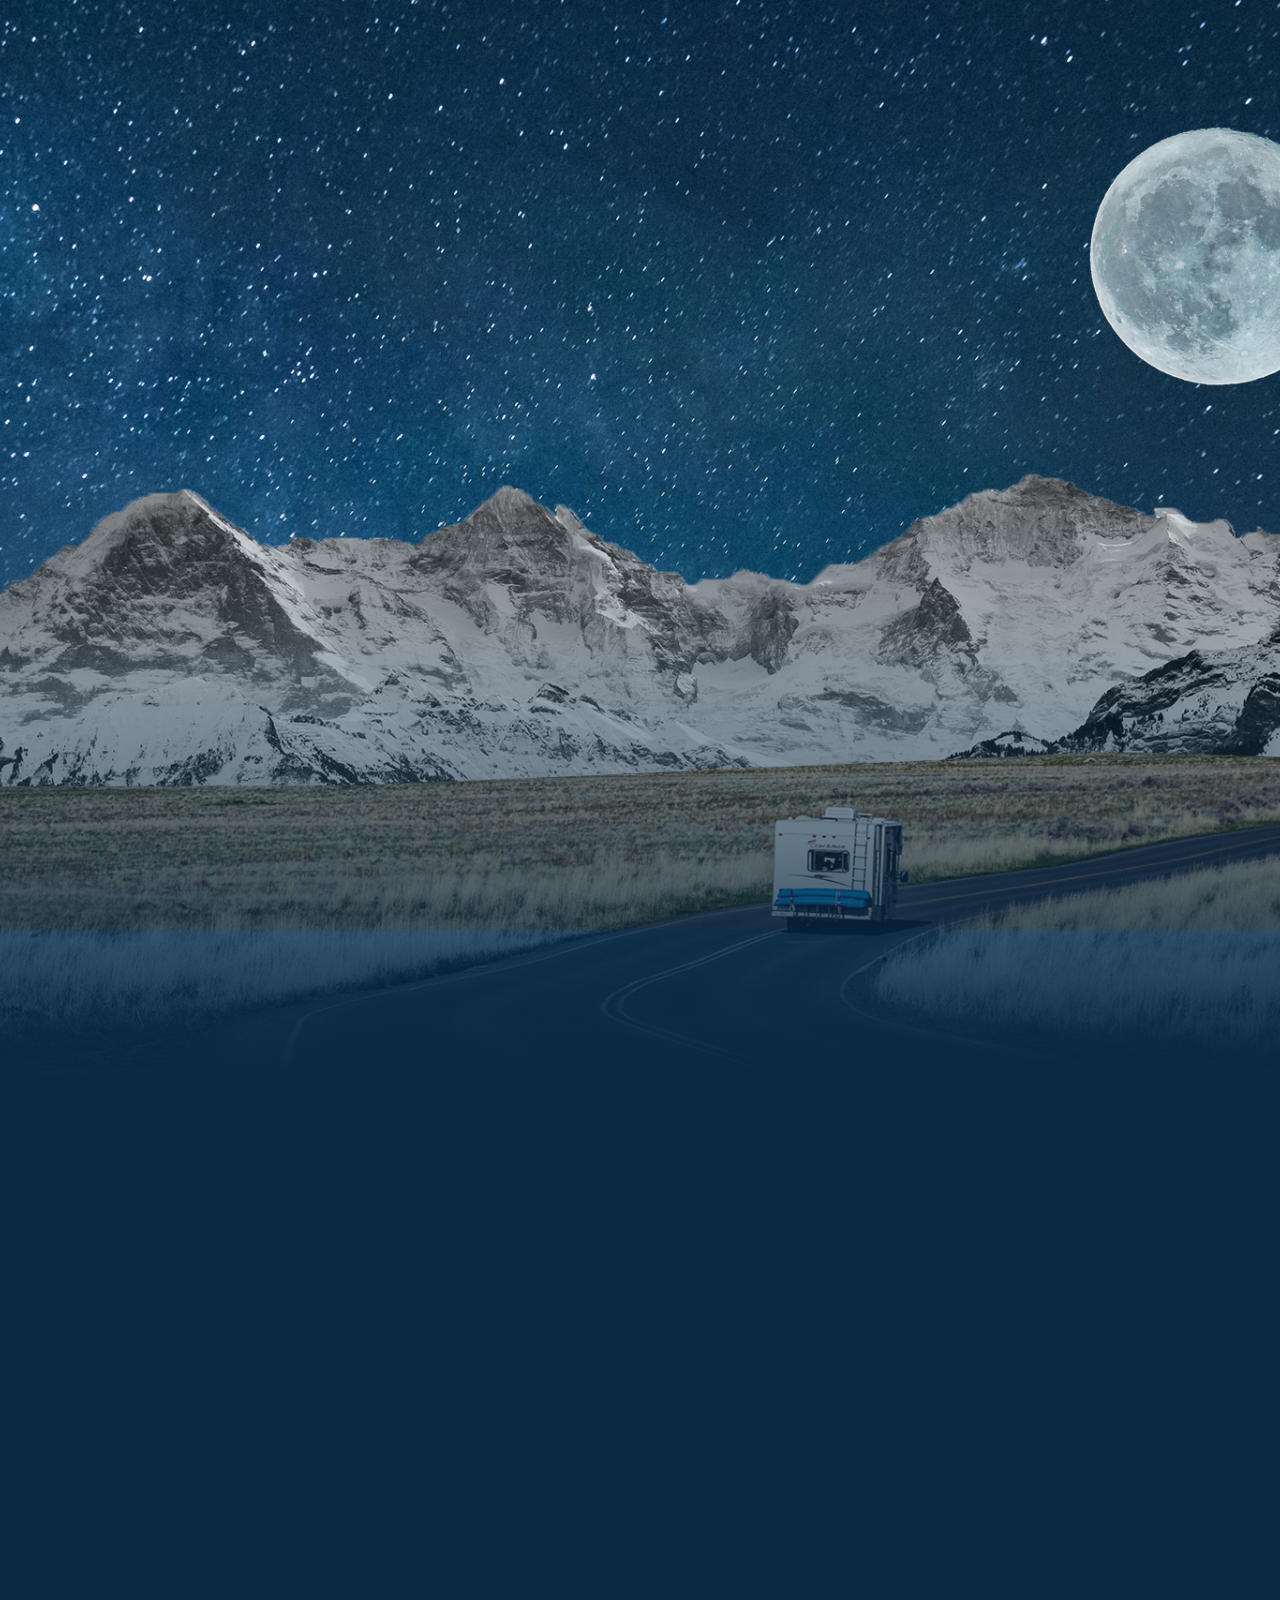
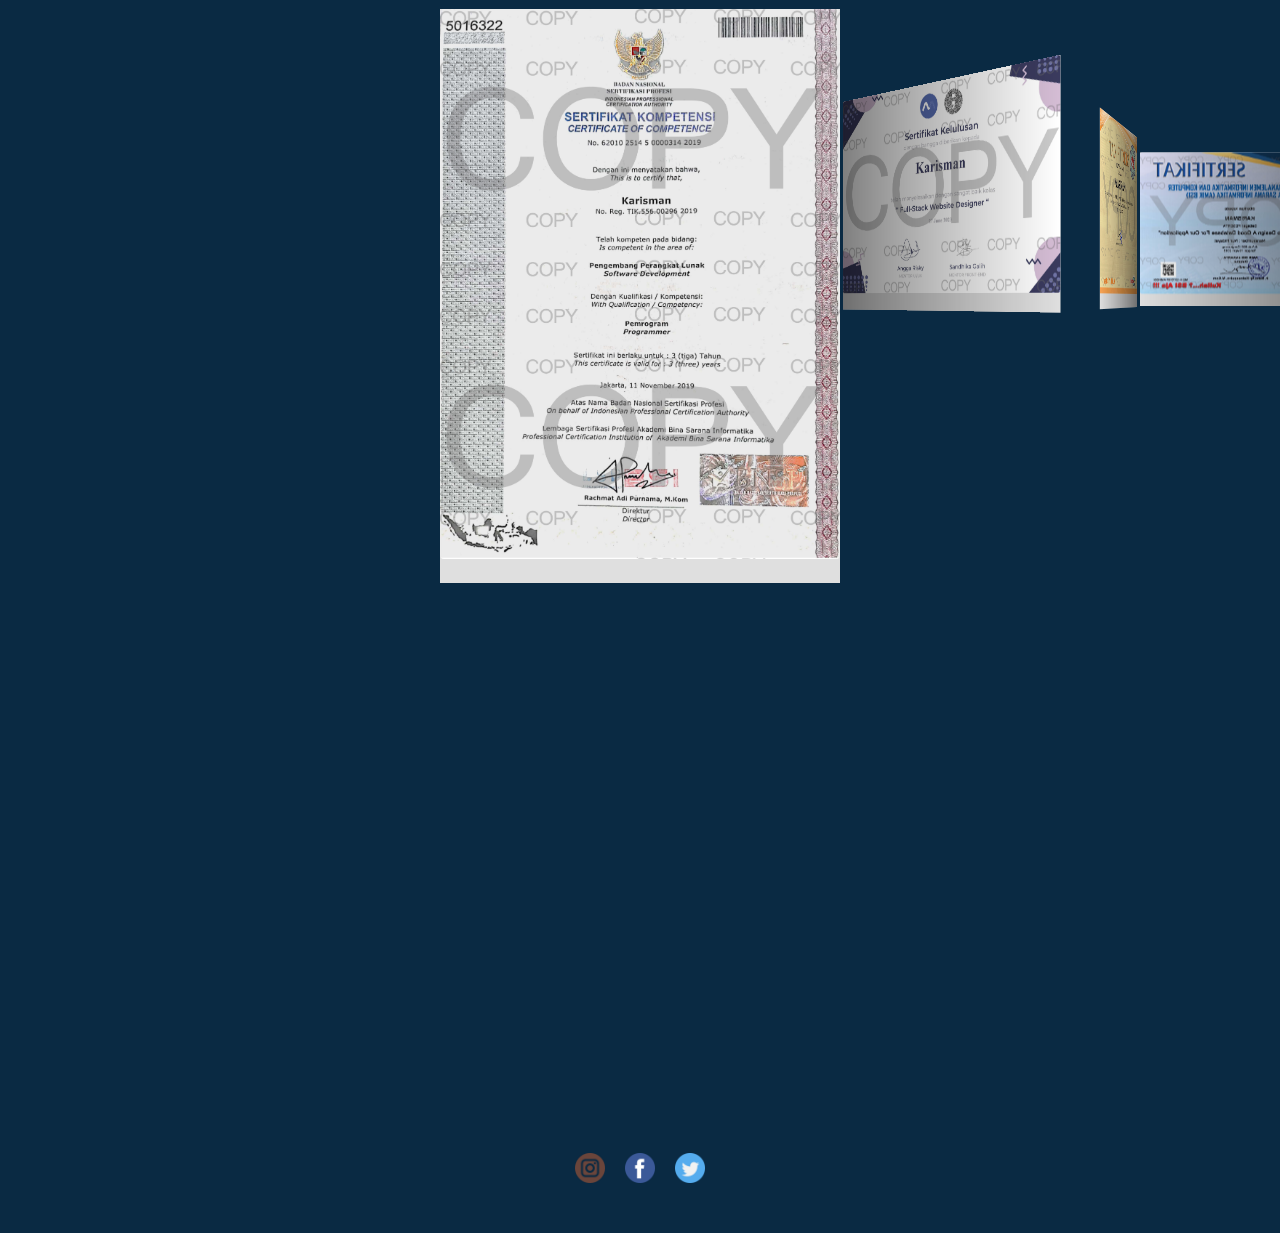
==== profile.html @ 60e14f86 "commit file pertamakali" ====
<!DOCTYPE html>
<html lang="en">

<head>
    <meta charset="UTF-8">
    <meta name="viewport" content="width=device-width, initial-scale=1, minimum-scale=1, maximum-scale=1">
    <meta name="viewport" content="width=device-width, initial-scale=1.0">
    <meta http-equiv="X-UA-Compatible" content="ie=edge">
    <link rel="stylesheet" type="text/css" href="assets/css/swiper.min.css">
    <link rel="stylesheet" type="text/css" href="assets/bootstrap/css/bootstrap.css">
    <link rel="stylesheet" type="text/css" href="assets/css/icon.css">


    <link rel="stylesheet" type="text/css" href="all.css">
    <title>Profile Karisman</title>
</head>

<body>
    <section>
        <div>
            <img src="assets/bg.jpg" id="bg">
            <img src="assets/moon.png" id="moon">
            <img src="assets/mountain.png" id="mountain">
            <img src="assets/road.png" id="road">
        </div>
    </section>
    <div class="content-profile">
        <ul class="nav">
            <li><a href="index.html">Home</a></li>
            <li><a href="profile.html" class="active">Profile</a></li>
            <li><a href="project.html">Blog</a></li>
            <li><a href="contact_us.html" >Contact Us</a></li>

        </ul>

    </div>
    <div class="container container-profile mt-5">
        <div class="row profile-row">
            <div class="col-12 text-white text-center">
                <h3>BIODATA</h3>
            </div>
            <div class="row mt-4 p-3 bg-light d-flex justify-content-center">
                <div class="col-5 col-sm-4 col-md-4 col-lg-3">
                    <figure class="figure">
                        <img src="assets/profile_2.bmp" class="img-fluid rounded">
                    </figure>
                </div>
                <div class="col-12 col-sm-8 col-md-8 col-lg-9">
                    <table class="table table-sm">
                        <tbody>
                            <tr>
                                <td>Nama</td>
                                <td>: KARISMAN</td>
                            </tr>
                            <tr>
                                <td>Gender</td>
                                <td>: Pria</td>
                            </tr>
                            <tr>
                                <td>Tempat/Tgl.Lahir</td>
                                <td>: Jakarta, 12 Maret 1997</td>
                            </tr>
                            <tr>
                                <td>Kewarganegaraan</td>
                                <td>: Indonesia</td>
                            </tr>
                            <tr>
                                <td>Agama</td>
                                <td>: Islam</td>
                            </tr>
                            <tr>
                                <td>Status</td>
                                <td>: Belum Menikah</td>
                            </tr>
                            <tr>
                                <td>Tinggi</td>
                                <td>: 165 cm</td>
                            </tr>
                            <tr>
                                <td>Alamat</td>
                                <td>: Jl. Palem II No.53 RT.006 RW.008 Petukangan Utara,
                                    Pesanggrahan,
                                    Jakarta Selatan.</td>
                            </tr>
                            <tr>
                                <td>No.Telepon</td>
                                <td>: 087765986995</td>
                            </tr>
                            <tr>
                                <td>Email</td>
                                <td>: karismankrauser@gmail.com</td>
                            </tr>
                        </tbody>
                    </table>
                </div>
                <div class="col-12 mt-5">
                    <h4>Pendidikan</h4>
                </div>
                <div class="col-12 col-lg-12">
                    <table class="table table-sm text-center">
                        <thead>
                            <th>No.</th>
                            <th>Tingkat</th>
                            <th>Nama Sekolah</th>
                            <th>Lokasi</th>
                            <th>Priode</th>
                            <th>Jurusan</th>
                        </thead>
                        <tbody>
                            <tr>
                                <td>1.</td>
                                <td>SDN </td>
                                <td>07 Pg </td>
                                <td>Jakarta</td>
                                <td>2003 s/d 2009</td>
                                <td><i class="fas fa-times text-danger"></i></td>
                            </tr>
                            <tr>
                                <td>2.</td>
                                <td>SMP</td>
                                <td>10 November</td>
                                <td>Jakarta</td>
                                <td>2009 s/d 2012</td>
                                <td><i class="fas fa-times text-danger"></i></td>
                            </tr>
                            <tr>
                                <td>3.</td>
                                <td>SMK</td>
                                <td>Media Informatika</td>
                                <td>Jakarta</td>
                                <td>2012 s/d 2015</td>
                                <td>Multimedia</td>
                            </tr>
                            <tr>
                                <td>4.</td>
                                <td>D1</td>
                                <td>Universitas Bina Sarana Informatika</td>
                                <td>Jakarta</td>
                                <td>2017 s/d 2020</td>
                                <td>Sistem Informasi</td>
                            </tr>
                        </tbody>
                    </table>
                </div>
                <div class="col-12 mt-5">
                    <h4>Pengalaman Berkerja</h4>
                </div>
                <div class="col-12 col-lg-12">
                    <table class="table table-sm text-left">
                        <tbody>
                            <tr>
                                <td>1. ERA Griya Selaras 2015 s/d 2019</td>
                                <td>Admin dan IT Suport</td>
                            </tr>
                        </tbody>
                    </table>
                </div>
            </div>
        </div>
    </div>

    <div class="gallery-profile">
        <div class="judul">
            <p>SERTIFIKASI</p>
        </div>
        <div class="swiper-container">
            <div class="swiper-wrapper">
                <div class="swiper-slide">
                    <div class="imgBx-profile">
                        <figure class="figure">
                            <img src="assets/img/setifikat-1.jpg" class="figure-img img-fluid rounded">
                        </figure>
                    </div>
                </div>
                <div class="swiper-slide">
                    <div class="imgBx-profile">
                        <figure class="figure">
                            <img src="assets/img/setifikat-2.jpg" class="figure-img img-fluid rounded">
                        </figure>
                    </div>
                </div>
                <div class="swiper-slide">
                    <div class="imgBx-profile">
                        <figure class="figure">
                            <img src="assets/img/setifikat-3.jpg" class="figure-img img-fluid rounded">
                        </figure>
                    </div>
                </div>
                <div class="swiper-slide">
                    <div class="imgBx-profile">
                        <figure class="figure">
                            <img src="assets/img/setifikat-4.jpg" class="figure-img img-fluid rounded">
                        </figure>
                    </div>
                </div>
                <div class="swiper-slide">
                    <div class="imgBx-profile">
                        <figure class="figure">
                            <img src="assets/img/setifikat-5.jpg" class="figure-img img-fluid rounded">
                        </figure>
                    </div>
                </div>
            </div>
        </div>
    </div>
    <div class="footer-profile">
        <ul class="sci text-center">
            <li><a href="https://www.instagram.com/karisman12/?hl=id"><img src="assets/social/ig.png"></a>
            </li>
            <li><a href="https://web.facebook.com/karisman.apaaja"><img src="assets/social/fb.png"></a></li>
            <li><a href="https://twitter.com/karismankrauser"><img src="assets/social/twitter.png"></a>
            </li>
        </ul>
        <ul class="copyright">
            <li>
                <p>Copyright &copy; Karisman 2020</p>
            </li>

        </ul>
    </div>

    <script type="text/javascript" src="assets/js/swiper.min.js"></script>
    <script type="text/javascript" src="assets/bootstrap/js/bootstrap.js"></script>
    <script type="text/javascript" src="assets/js/all.js"></script>
    <script type="text/javascript" src="assets/js/icon.js"></script>



</body>

</html>
---- all.css ----
* {
    margin: 0px;
    padding: 0px;
    font-family: 'Poppins', sans-serif;
    box-sizing: border-box;
}


body {
    background: #0a2a43;
    min-height: 150px;
}

/* Footer Home */
.footer .sci {

    /* background-color: #000; */
    width: 100%;
    margin-top: 20px;
    /* left: 150px; */
    display: flex;
    /* display: flexbox; */
    animation: left-in 0.5s ease-in forwards;
    animation-delay: 0s;
    opacity: 1;
    z-index: 10000;
    justify-content: center;
}

.footer .copyright {

    /* background-color: #000; */
    width: 100%;
    position: absolute;
    /* top: 270vh; */
    /* left: 150px; */
    display: flex;
    animation: left-in 0.5s ease-in forwards;
    animation-delay: 0s;
    opacity: 1;
    z-index: 10000;
    /* padding-bottom: 100px; */
    justify-content: center;
}

.footer .copyright li {
    list-style: none;
}

.footer .copyright li p {
    color: white;
    text-align: center;
    font-size: 12px;
    
}

.footer .sci li {
    list-style: none;
   
}


.footer .sci li a {
   
    text-decoration: none;
    color: #186cac;
    padding: 10px;
    font-size: 1em;
}

.footer .sci li a:hover {
    color: #fff;
}

/* Akhir Footer Home */

/* Footer Profile */
.footer-profile .sci {

    /* background-color: #000; */
    width: 100%;
  
    margin-top: 20px;
    /* left: 150px; */
    display: flex;
    /* display: flexbox; */
    animation: left-in 0.5s ease-in forwards;
    animation-delay: 0s;
    opacity: 1;
    z-index: 10000;
    justify-content: center;
}


.footer-profile .copyright {

    /* background-color: #000; */
    width: 100%;
    position: absolute;
    /* top: 270vh; */
    /* left: 150px; */
    display: flex;
    animation: left-in 0.5s ease-in forwards;
    animation-delay: 0s;
    opacity: 1;
    z-index: 10000;
    /* padding-bottom: 100px; */
    justify-content: center;
}

.footer-profile .copyright li {
    list-style: none;
}

.footer-profile .copyright li p {
    color: white;
    text-align: center;
    font-size: 12px;
}

.footer-profile .sci li {
    list-style: none;
}


.footer-profile .sci li a {
    text-decoration: none;
    color: white;
    padding: 10px;
    font-size: 1em;
}

.footer-profile .sci li a:hover {
    color: #fff;
}

/* Akhir Footer Profile */

/* Footer Contact */
.footer-contact .sci {

    /* background-color: #000; */
    width: 100%;
    margin-top: -190px;
    /* left: 150px; */
    display: flex;
    /* display: flexbox; */
    animation: left-in 0.5s ease-in forwards;
    animation-delay: 0s;
    opacity: 1;
    z-index: 10000;
    justify-content: center;
}


.footer-contact .copyright {

    /* background-color: #000; */
    width: 100%;
    position: absolute;
    /* top: 270vh; */
    /* left: 150px; */
    display: flex;
    animation: left-in 0.5s ease-in forwards;
    animation-delay: 0s;
    opacity: 1;
    z-index: 10000;
    /* padding-bottom: 100px; */
    justify-content: center;
}

.footer-contact .copyright li {
    list-style: none;
}

.footer-contact .copyright li p {
    color: white;
    text-align: center;
    font-size: 12px;
}

.footer-contact .sci li {
    list-style: none;
}


.footer-contact .sci li a {
    text-decoration: none;
    color: white;
    padding: 10px;
    font-size: 1em;
}

.footer-contact .sci li a:hover {
    color: #fff;
}

/* Akhir Footer Contact */

.nav {
    position: absolute;
    top: 50px;
    left: 100px;
    display: flex;
    border-left: 5px solid #ff2562;
    padding-left: 30px;
    box-sizing: border-box;
    /* background-color: #186cac; */
    z-index: 10000;
    animation: left-in 0.5s ease-in forwards;
    animation-delay: 0s;
    opacity: 0;
}

.nav li {
    list-style: none;
}

.nav li a {
    text-decoration: none;
    color: #fff;
    margin-right: 30px;
    font-size: 1em;
    text-transform: uppercase;
    font-weight: 700;
}

.nav li a.active,
.nav li a:hover {
    color: #ff2562;
}

section {
    position: relative;
    width: 100%;
    height: 120vh;
    overflow: hidden;
    display: flex;
    justify-content: center;
    align-items: center;
}

section:before {
    content: '';
    position: absolute;
    bottom: 0;
    width: 100%;
    height: 100%;
    background: linear-gradient(to top, #0a2a43, transparent 60%);
    z-index: 10000;
    clip-path: clip-path: polygon(54% 0, 100% 0, 100% 100%, 84% 100%);
}

section:after {
    content: '';
    position: absolute;
    bottom: 0;
    width: 100%;
    height: 150px;
    background: #0a2a43;
    z-index: 10000;
    mix-blend-mode: color;
}

section img {
    position: absolute;
    top: 0;
    left: 0;
    width: 100%;
    height: 100%;
    object-fit: cover;
    pointer-events: none;
}

#text {
    text-align: center;
    position: relative;
    color: #fff;
    font-size: 3em;
    z-index: 1;
    animation: fade-in 0.5s ease-in forwards;
    animation-delay: 1.3s;
    opacity: 0;
}

#road {
    margin-top: 40px;
    z-index: 2;
}

.conten-profile {
    position: relative;
    margin-top: -90px;
    text-align: center;
}

#profile {
    position: relative;
    width: 12em;
    height: 12em;
    border-radius: 100px;
    z-index: 1;
    animation: fade-in 0.5s ease-in forwards;
    animation-delay: 0.8s;
    opacity: 0;
}

p {
    color: rgb(0, 0, 0);
    position: relative;
    animation: fade-in 0.5s ease-in forwards;
    animation-delay: 1.5s;
    opacity: 0;
}
/* About Me */
.about_me .judul p{
    text-align: center;
    padding: 0;
    font-size: 30px;
    color: #ffffff;
}
.about_me .row p{
    color: #ffffff;
    text-align:justify;
}

/* Gallery */
.gallery {
    /* background: linear-gradient(to top, #0a2a43, transparent); */
    background: rgb(223, 223, 223);
    font-family: Helvetica Neue, Helvetica, Arial, sans-serif;
    font-size: 14px;
    color: #000;
    margin: 0;
    padding-top: 0;
}

.gallery:before {
    content: '';
    position: absolute;
    margin: 0;
    padding: 0;
    width: 100%;
    height: 400px;
    background: linear-gradient(to bottom, #0a2a43, transparent);
    /* z-index: 10000; */
    clip-path: clip-path: polygon(40% 0, 100% 0, 100% 100%, 50% 100%);
}

.gallery:after {
    content: '';
    position: absolute;
    bottom: 0;
    width: 100%;
    height: 100px;
    background: #0a2a43;
    z-index: 10000;
    mix-blend-mode: color;
}

.gallery .judul p {
    text-align: center;
    padding: 0;
    font-size: 30px;
    color: #ffffff;

}

.swiper-container {
    /* z-index: 1;
    position: relative; */
    width: 100%;
    padding-top: 50px;
    padding-bottom: 50px;
}

.swiper-slide {
    /* z-index: 1; */
    /* position: relative; */
    background: rgb(223, 223, 223);
    background-position: center;
    background-size: cover;
    width: 80%;
    height: 480px;
}

.swiper-slide .imgBx {
    width: 100%;
    height: 400px;
    overflow: hidden;
}

.swiper-slide .imgBx img {
    width: 100%;
    height: 400px;

}

.swiper-slide .detail {
    font-size: 20px;
    box-sizing: 20px;
    padding: 20px;
    text-align: center;
}

.swiper-slide .detail h3 {
    margin: 0;
    padding: 0;
    font-size: 20px;
    text-align: center;
    line-height: 20px;
}

.swiper-slide .detail h3 span {
    font-size: 18px;
    color: #f44336;
}

/* Gallery Profile */
.gallery-profile {
    position: relative;
    /* background: linear-gradient(to top, #0a2a43, transparent); */
    font-family: Helvetica Neue, Helvetica, Arial, sans-serif;
    font-size: 14px;
    color: #000;
    margin: 0;
    padding-top: 0;
    z-index: 10000;
    width: 100%;
    top: -500px;
}

.gallery-profile:before {
    content: '';
    position: absolute;
    margin: 0;
    padding: 0;
    width: 100%;
    height: 400px;
    /* background: linear-gradient(to bottom, #0a2a43, transparent); */
    /* z-index: 10000; */
    /* clip-path: clip-path: polygon(40% 0, 100% 0, 100% 100%, 50% 100%); */
}

.gallery-profile:after {
    content: '';
    position: absolute;
    bottom: 0;
    width: 100%;
    height: 100px;
    /* background: #0a2a43; */
    z-index: 10000;
    mix-blend-mode: color;
}

.gallery-profile .judul p {
    text-align: center;
    padding: 0;
    font-size: 30px;
    color: #ffffff;
}

.gallery-profile .swiper-slide {
    /* z-index: 1; */
    /* position: relative; */
    /* background: rgb(19, 19, 19); */
    background-position: center;
    background-size: cover;
    width: 400px;
    height: 100%;
}

.gallery-profile .swiper-slide .imgBx-profile {
    width: 100%;
    height: 100%;
    overflow: hidden;
}

.gallery-profile .swiper-slide figure img {
    width: 100%;
    height: 100%;
}


/* Profile */
.container-profile {
    position: relative;
    
    top: -570px;
    left: 0;
    /* margin: 0;
    padding: 0; */
    /* display: flex; */
    /* border-left: 5px solid #ff2562; */
    /* padding-left: 30px; */
    /* box-sizing: border-box; */
    z-index: 10000;
    animation: left-in 0.5s ease-in forwards;
    animation-delay: 0s;
    opacity: 0;
}

/* Contact */
.container-contact {
    position: relative;
    top: -570px;
    left: 0;
    /* margin: 0;
    padding: 0; */
    /* display: flex; */
    /* border-left: 5px solid #ff2562; */
    /* padding-left: 30px; */
    /* box-sizing: border-box; */
    z-index: 10000;
    animation: left-in 0.5s ease-in forwards;
    animation-delay: 0s;
    opacity: 0;
}
/* Blog */
.container-blog {
    position: relative;
    top: -570px;
    left: 0;
    /* margin: 0;
    padding: 0; */
    /* display: flex; */
    /* border-left: 5px solid #ff2562; */
    /* padding-left: 30px; */
    /* box-sizing: border-box; */
    z-index: 10000;
    animation: left-in 0.5s ease-in forwards;
    animation-delay: 0s;
    opacity: 0;
}

/* Akhir Gallery */
@keyframes fade-in {
    0% {
        opacity: 0;
    }

    100% {
        opacity: 1;
    }
}

@keyframes left-in {
    0% {
        transform: translateX(-200px);
        opacity: 0;
    }

    100% {
        transform: translateX(0px);
        opacity: 1;
    }
}

@media screen and (max-width: 960px) {
    body {
        background: #0a2a43;
        min-height: 150px;
    }
}
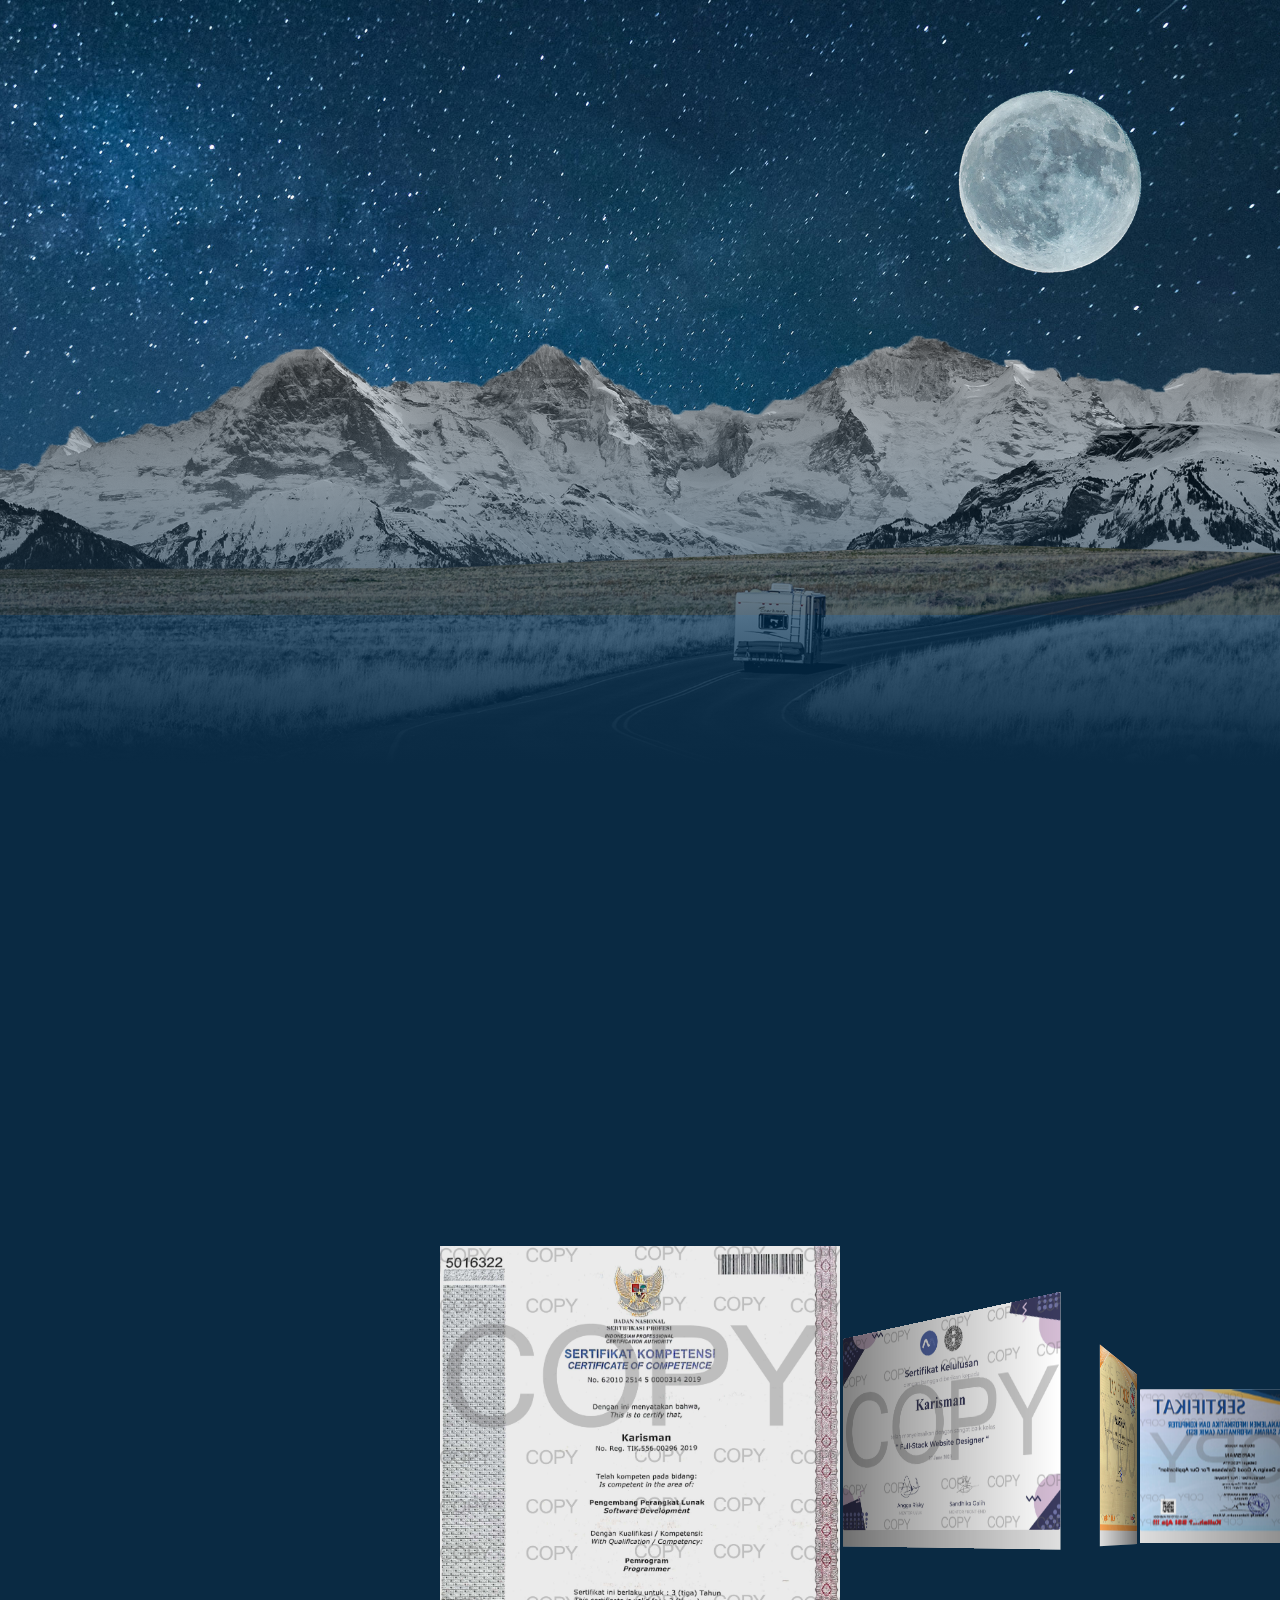
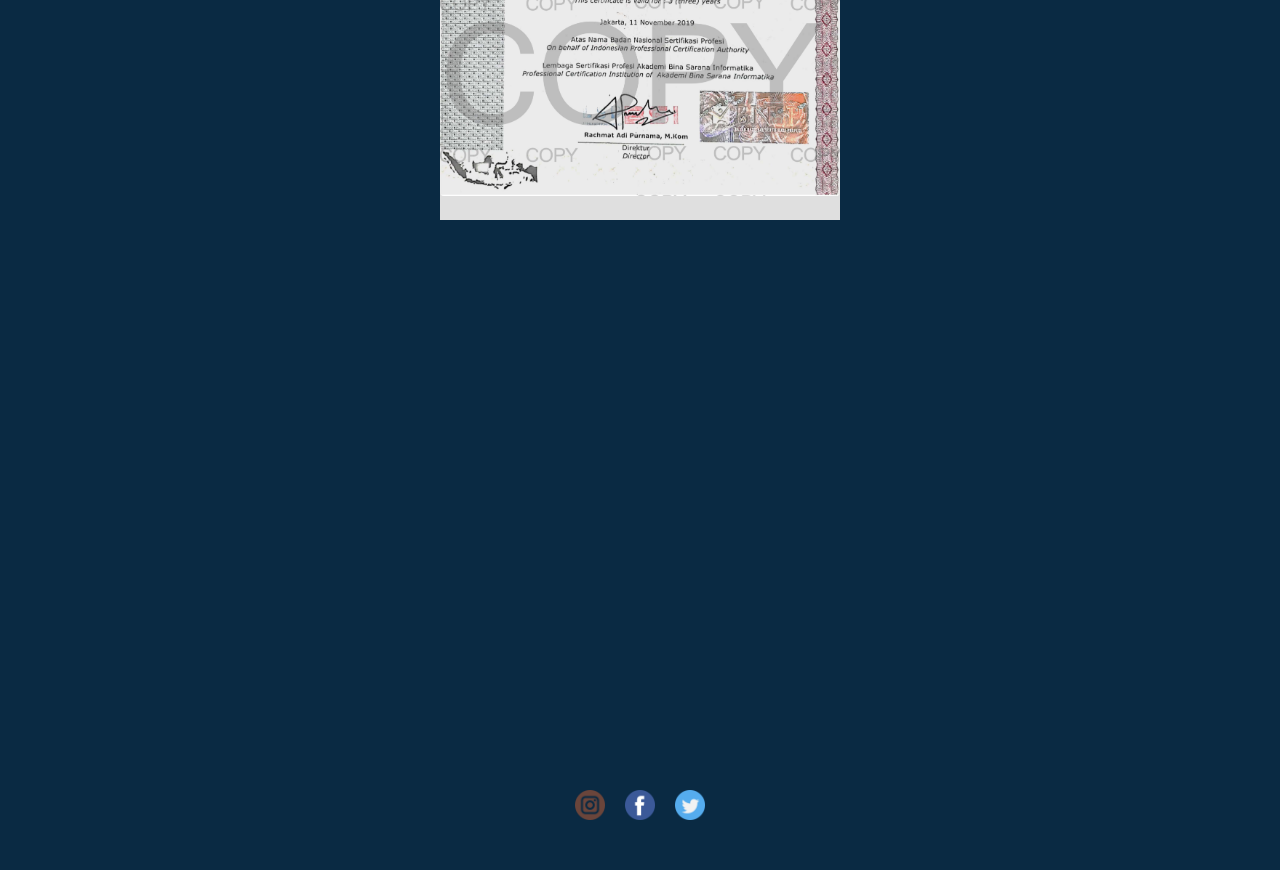
==== commit fa0563fe: "Merubah file css.all, index.html, profile html" ====
--- a/profile.html
+++ b/profile.html
@@ -24,7 +24,7 @@
             <img src="assets/road.png" id="road">
         </div>
     </section>
-    <div class="content-profile">
+    <div class="menu">
         <ul class="nav">
             <li><a href="index.html">Home</a></li>
             <li><a href="profile.html" class="active">Profile</a></li>
@@ -34,8 +34,8 @@
         </ul>
 
     </div>
-    <div class="container container-profile mt-5">
-        <div class="row profile-row">
+    <div class="container container-profile">
+        <div class="row">
             <div class="col-12 text-white text-center">
                 <h3>BIODATA</h3>
             </div>
@@ -133,7 +133,7 @@
                             </tr>
                             <tr>
                                 <td>4.</td>
-                                <td>D1</td>
+                                <td>D3</td>
                                 <td>Universitas Bina Sarana Informatika</td>
                                 <td>Jakarta</td>
                                 <td>2017 s/d 2020</td>
--- a/all.css
+++ b/all.css
@@ -233,7 +233,7 @@
 section {
     position: relative;
     width: 100%;
-    height: 120vh;
+    height: 85vh;
     overflow: hidden;
     display: flex;
     justify-content: center;
@@ -290,10 +290,16 @@
 
 .conten-profile {
     position: relative;
-    margin-top: -90px;
-    text-align: center;
-}
-
+   /* margin-top: -150px;*/
+    text-align: center;
+}
+
+.conten-profile p{
+    color: #404040;
+    font-weight: bold;
+    background: #fff;
+    padding: 5px;
+}
 #profile {
     position: relative;
     width: 12em;
@@ -313,6 +319,9 @@
     opacity: 0;
 }
 /* About Me */
+.about_me{
+    margin-top:150px;
+}
 .about_me .judul p{
     text-align: center;
     padding: 0;
@@ -332,7 +341,7 @@
     font-size: 14px;
     color: #000;
     margin: 0;
-    padding-top: 0;
+    margin-top: 100px;
 }
 
 .gallery:before {
